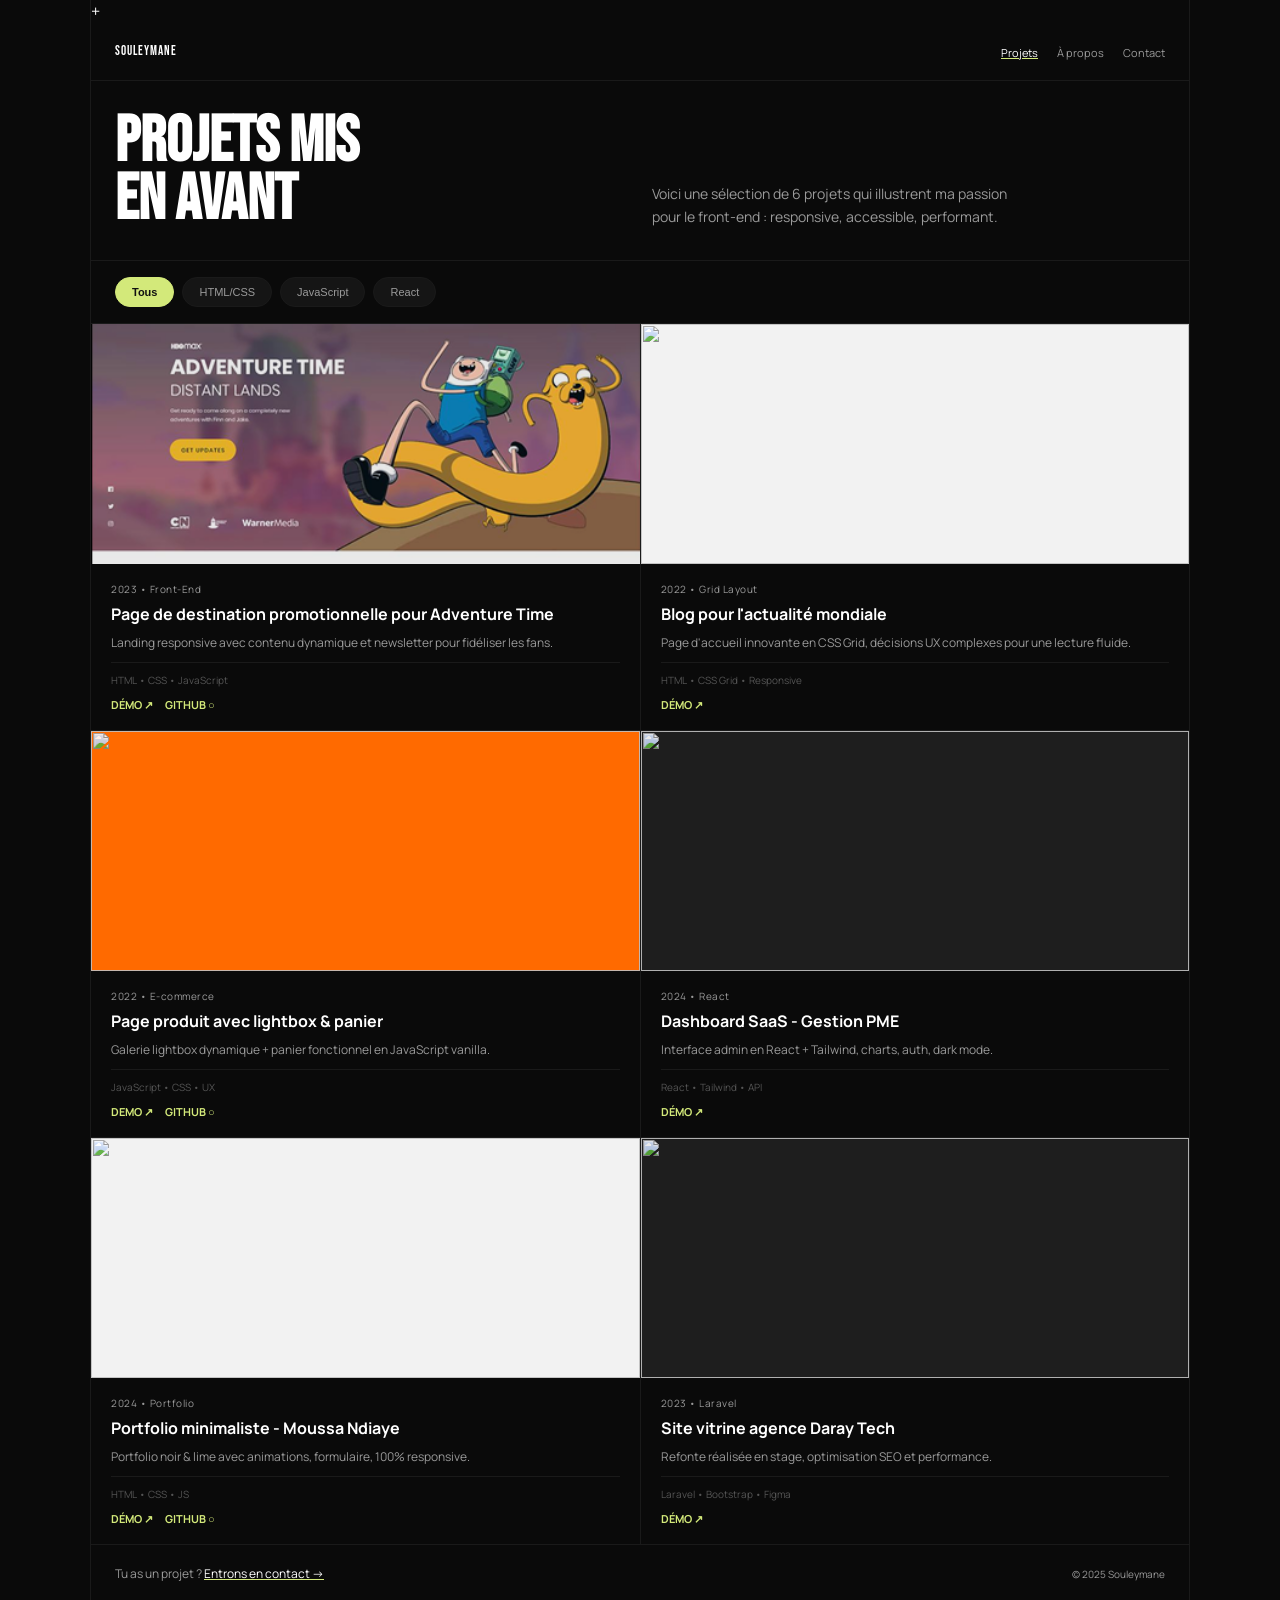
==== projet.html @ d20a0b54 "premier commit" ====
+<!DOCTYPE html>  
<html lang="fr">
<head>
<meta charset="UTF-8">
<meta name="viewport" content="width=device-width, initial-scale=1.0">
<title>Projets - Souleymane</title>
<link rel="stylesheet" href="projet.css">
</head>
<body>

<header class="navbar">
  <a href="index.html" class="logo">Souleymane</a>
  <nav>
    <a href="projets.html" class="active">Projets</a>
    <a href="index.html#apropos">À propos</a>
    <a href="contact.html">Contact</a>
  </nav>
</header>

<section class="head">
  <h1>PROJETS MIS<br>EN AVANT</h1>
  <p>Voici une sélection de 6 projets qui illustrent ma passion pour le front-end : responsive, accessible, performant.</p>
</section>

<section class="filters">
  <button class="active">Tous</button>
  <button>HTML/CSS</button>
  <button>JavaScript</button>
  <button>React</button>
</section>

<section class="grid">

  <article class="card">
    <div class="img"><img src="img/Adventure Time.PNG" alt=""></div>
    <div class="info">
      <span class="tag">2023 • Front-End</span>
      <h3>Page de destination promotionnelle pour Adventure Time</h3>
      <p>Landing responsive avec contenu dynamique et newsletter pour fidéliser les fans.</p>
      <div class="meta">HTML • CSS • JavaScript</div>
      <div class="links"><a href="#">DÉMO ↗</a><a href="#">GITHUB ○</a></div>
    </div>
  </article>

  <article class="card">
    <div class="img light"><img src="https://images.unsplash.com/photo-1504711434969-e33886168f5c?w=600" alt=""></div>
    <div class="info">
      <span class="tag">2022 • Grid Layout</span>
      <h3>Blog pour l'actualité mondiale</h3>
      <p>Page d'accueil innovante en CSS Grid, décisions UX complexes pour une lecture fluide.</p>
      <div class="meta">HTML • CSS Grid • Responsive</div>
      <div class="links"><a href="#">DÉMO ↗</a></div>
    </div>
  </article>

  <article class="card">
    <div class="img orange"><img src="https://images.unsplash.com/photo-1523275335684-37898b6baf30?w=600" alt=""></div>
    <div class="info">
      <span class="tag">2022 • E-commerce</span>
      <h3>Page produit avec lightbox & panier</h3>
      <p>Galerie lightbox dynamique + panier fonctionnel en JavaScript vanilla.</p>
      <div class="meta">JavaScript • CSS • UX</div>
      <div class="links"><a href="#">DEMO ↗</a><a href="#">GITHUB ○</a></div>
    </div>
  </article>

  <article class="card">
    <div class="img"><img src="https://images.unsplash.com/photo-1551650975-87deedd944c3?w=600" alt=""></div>
    <div class="info">
      <span class="tag">2024 • React</span>
      <h3>Dashboard SaaS - Gestion PME</h3>
      <p>Interface admin en React + Tailwind, charts, auth, dark mode.</p>
      <div class="meta">React • Tailwind • API</div>
      <div class="links"><a href="#">DÉMO ↗</a></div>
    </div>
  </article>

  <article class="card">
    <div class="img light"><img src="https://images.unsplash.com/photo-1460925895917-afdab827c52f?w=600" alt=""></div>
    <div class="info">
      <span class="tag">2024 • Portfolio</span>
      <h3>Portfolio minimaliste - Moussa Ndiaye</h3>
      <p>Portfolio noir & lime avec animations, formulaire, 100% responsive.</p>
      <div class="meta">HTML • CSS • JS</div>
      <div class="links"><a href="#">DÉMO ↗</a><a href="#">GITHUB ○</a></div>
    </div>
  </article>

  <article class="card">
    <div class="img"><img src="https://images.unsplash.com/photo-1555099962-4199c345e5dd?w=600" alt=""></div>
    <div class="info">
      <span class="tag">2023 • Laravel</span>
      <h3>Site vitrine agence Daray Tech</h3>
      <p>Refonte réalisée en stage, optimisation SEO et performance.</p>
      <div class="meta">Laravel • Bootstrap • Figma</div>
      <div class="links"><a href="#">DÉMO ↗</a></div>
    </div>
  </article>

</section>

<footer>
  <p>Tu as un projet ? <a href="contact.html">Entrons en contact →</a></p>
  <small>© 2025 Souleymane</small>
</footer>

</body>
</html>
---- projet.css ----
@import url('https://fonts.googleapis.com/css2?family=Bebas+Neue&family=Manrope:wght@400;500;700&display=swap');
:root{--bg:#0a0a0a;--card:#151515;--line:#1a1a1a;--lime:#D3E97A;--muted:#9a9a9a}
*{margin:0;padding:0;box-sizing:border-box}
body{background:var(--bg);color:#fff;font-family:'Manrope',sans-serif;max-width:1100px;margin:auto;border-left:1px solid var(--line);border-right:1px solid var(--line)}

.navbar{display:flex;justify-content:space-between;align-items:center;padding:18px 24px;border-bottom:1px solid var(--line)}
.logo{font-family:'Bebas Neue';font-size:13px;color:#fff;text-decoration:none;letter-spacing:1px}
.navbar nav a{font-size:11px;color:var(--muted);text-decoration:none;margin-left:16px}
.navbar nav a.active{color:#fff;text-decoration:underline;text-decoration-color:var(--lime)}

.head{display:grid;grid-template-columns:1fr 1fr;gap:24px;padding:32px 24px;border-bottom:1px solid var(--line)}
.head h1{font-family:'Bebas Neue';font-size:64px;line-height:0.9}
.head p{color:var(--muted);font-size:14px;line-height:1.6;max-width:380px;align-self:end}

.filters{display:flex;gap:8px;padding:16px 24px;border-bottom:1px solid var(--line);overflow-x:auto}
.filters button{background:var(--card);border:1px solid var(--line);color:var(--muted);padding:8px 16px;border-radius:20px;font-size:11px;cursor:pointer;white-space:nowrap}
.filters button.active{background:var(--lime);color:#111;border-color:var(--lime);font-weight:700}

.grid{display:grid;grid-template-columns:1fr 1fr;gap:1px;background:var(--line)}
.card{background:var(--bg);padding:0;display:flex;flex-direction:column}
.img{height:240px;background:#1e1e1e;overflow:hidden}
.img.light{background:#f2f2f2}
.img.orange{background:#ff6a00}
.img img{width:100%;height:100%;object-fit:cover;opacity:.9;transition:.4s}
.card:hover img{transform:scale(1.03);opacity:1}

.info{padding:18px 20px}
.tag{font-size:10px;color:var(--muted);letter-spacing:.5px}
.info h3{font-size:16px;margin:8px 0 8px;line-height:1.3}
.info p{color:var(--muted);font-size:12px;line-height:1.6}
.meta{font-size:10px;color:#555;margin:10px 0;border-top:1px solid var(--line);padding-top:10px}
.links{display:flex;gap:12px;margin-top:6px}
.links a{font-size:11px;color:var(--lime);text-decoration:none;font-weight:700}
.links a:hover{text-decoration:underline}

footer{display:flex;justify-content:space-between;align-items:center;padding:20px 24px;border-top:1px solid var(--line);color:var(--muted);font-size:12px}
footer a{color:#fff;text-decoration:underline;text-decoration-color:var(--lime)}

@media(max-width:800px){
  .head,.grid{grid-template-columns:1fr}
  .head h1{font-size:48px}
}
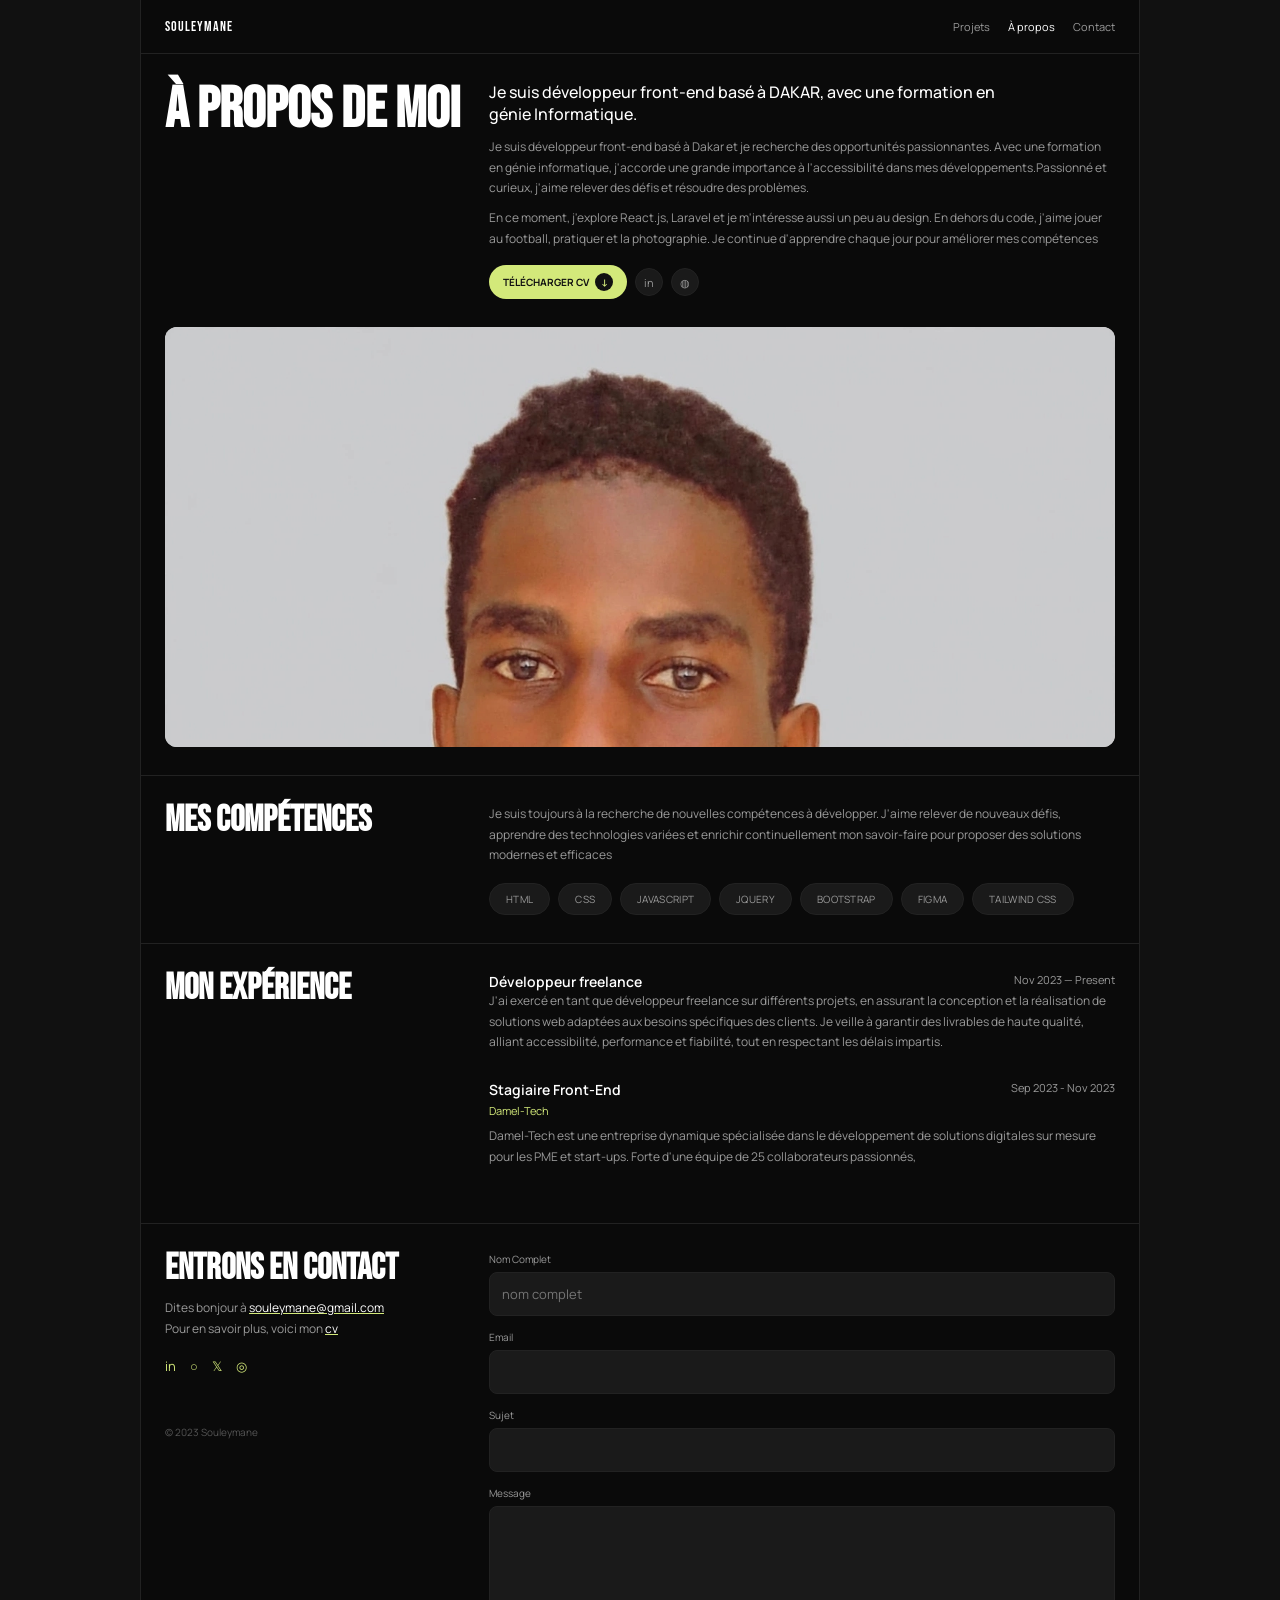
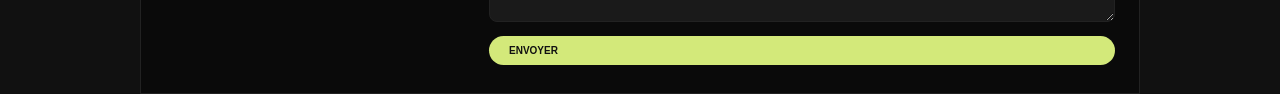
==== commit 31e642ff: "Update projet.html" ====
--- a/projet.html
+++ b/projet.html
@@ -1,108 +1,137 @@
-+<!DOCTYPE html>  
+
+<!DOCTYPE html>
 <html lang="fr">
 <head>
 <meta charset="UTF-8">
-<meta name="viewport" content="width=device-width, initial-scale=1.0">
-<title>Projets - Souleymane</title>
-<link rel="stylesheet" href="projet.css">
+<meta name="viewport" content="width=device-width, initial-scale=1.0, viewport-fit=cover">
+<title>À propos -Souleymane</title>
+<link rel="stylesheet" href="à propos.css">
 </head>
 <body>
 
-<header class="navbar">
-  <a href="index.html" class="logo">Souleymane</a>
-  <nav>
-    <a href="projets.html" class="active">Projets</a>
-    <a href="index.html#apropos">À propos</a>
-    <a href="contact.html">Contact</a>
-  </nav>
-</header>
+<div class="wrap">
+  <header class="navbar">
+    <div class="logo">Souleymane</div>
+    <nav>
+      <a href="projets.html">Projets</a>
+      <a href="about.html" class="active">À propos</a>
+      <a href="contact.html">Contact</a>
+    </nav>
+  </header>
 
-<section class="head">
-  <h1>PROJETS MIS<br>EN AVANT</h1>
-  <p>Voici une sélection de 6 projets qui illustrent ma passion pour le front-end : responsive, accessible, performant.</p>
-</section>
+  <section class="hero">
+    <div class="hero-grid">
+      <h1>À PROPOS DE MOI</h1>
+      <div class="hero-content">
+        <h2>
+            Je suis développeur front-end basé à DAKAR,
+            avec une formation en génie Informatique.
+        </h2>
+        
+        <p>
+            Je suis développeur front-end basé à Dakar et je recherche des opportunités passionnantes.
+            Avec une formation en génie informatique, j'accorde une grande importance à l'accessibilité
+            dans mes développements.Passionné et curieux, j'aime relever des défis et résoudre des problèmes.
+        </p>
+        
+        <p>
+          En ce moment, j'explore React.js, Laravel et je m'intéresse aussi un peu au design.
+          En dehors du code, j'aime jouer au football, pratiquer et la photographie.
+          Je continue d'apprendre chaque jour pour améliorer mes compétences
+        </p>
+        
+        <div class="actions">
+          <a href="cv.pdf" class="btn-lime">TÉLÉCHARGER CV <span>↓</span></a>
+          <a href="#" class="ico" aria-label="linkedin">in</a>
+          <a href="#" class="ico" aria-label="github">◍</a>
+        </div>
+      </div>
+    </div>
+    
+    <div class="hero-img">
+      <img src="img/4.jpg" alt="Souleymane">
+    </div>
+  </section>
 
-<section class="filters">
-  <button class="active">Tous</button>
-  <button>HTML/CSS</button>
-  <button>JavaScript</button>
-  <button>React</button>
-</section>
+  <section class="row">
+    <h2 class="title">MES COMPÉTENCES</h2>
+    <div class="col">
+      
+      <p>
+          Je suis toujours à la recherche de nouvelles compétences à développer.
+          J'aime relever de nouveaux défis, apprendre des technologies variées
+          et enrichir continuellement mon savoir-faire pour proposer des solutions modernes et efficaces
+      </p>
+      
+      <div class="pills">
+        <span>HTML</span><span>CSS</span><span>JAVASCRIPT</span><span>JQUERY</span>
+        <span>BOOTSTRAP</span><span>FIGMA</span><span>TAILWIND CSS</span>
+      </div>
+    </div>
+  </section>
 
-<section class="grid">
+  <section class="row">
+    <h2 class="title">MON EXPÉRIENCE</h2>
+    <div class="col">
+      <div class="job">
+        <div class="job-head">
+          <h3>
+            Développeur freelance
+          </h3>
+          <time>
+              Nov 2023 — Present
+          </time>
+        </div>
+        
+        <p>
+          J'ai exercé en tant que développeur freelance sur différents projets,
+          en assurant la conception et la réalisation de solutions web adaptées aux
+          besoins spécifiques des clients. Je veille à garantir des livrables de haute qualité,
+          alliant accessibilité, performance et fiabilité, tout en respectant les délais impartis.
+        </p>
+      </div>
+      
+      <div class="job">
+        <div class="job-head">
+          <h3>
+            Stagiaire Front-End
+          </h3>
+        <time>
+          Sep 2023 - Nov 2023
+        </time>
+      </div>
+        
+        <div class="company">Damel-Tech</div>
+        
+        <p>
+          Damel-Tech est une entreprise dynamique spécialisée dans le développement de solutions digitales
+          sur mesure pour les PME et start-ups. Forte d'une équipe de 25 collaborateurs passionnés,
+        </p>
+        
+      </div>
+    </div>
+  </section>
 
-  <article class="card">
-    <div class="img"><img src="img/Adventure Time.PNG" alt=""></div>
-    <div class="info">
-      <span class="tag">2023 • Front-End</span>
-      <h3>Page de destination promotionnelle pour Adventure Time</h3>
-      <p>Landing responsive avec contenu dynamique et newsletter pour fidéliser les fans.</p>
-      <div class="meta">HTML • CSS • JavaScript</div>
-      <div class="links"><a href="#">DÉMO ↗</a><a href="#">GITHUB ○</a></div>
+  <section class="row contact">
+    <div class="contact-left">
+      <h2 class="title">ENTRONS EN CONTACT</h2>
+      
+      <p class="mail-line">Dites bonjour à <a href="mailto:souleymane@gmail.com">souleymane@gmail.com</a><br>
+        Pour en savoir plus, voici mon <a href="#">cv</a>
+      </p>
+      
+      <div class="socials"><a href="#">in</a><a href="#">○</a><a href="#">𝕏</a><a href="#">◎</a></div>
+      <small class="copy">© 2023 Souleymane</small>
     </div>
-  </article>
-
-  <article class="card">
-    <div class="img light"><img src="https://images.unsplash.com/photo-1504711434969-e33886168f5c?w=600" alt=""></div>
-    <div class="info">
-      <span class="tag">2022 • Grid Layout</span>
-      <h3>Blog pour l'actualité mondiale</h3>
-      <p>Page d'accueil innovante en CSS Grid, décisions UX complexes pour une lecture fluide.</p>
-      <div class="meta">HTML • CSS Grid • Responsive</div>
-      <div class="links"><a href="#">DÉMO ↗</a></div>
-    </div>
-  </article>
-
-  <article class="card">
-    <div class="img orange"><img src="https://images.unsplash.com/photo-1523275335684-37898b6baf30?w=600" alt=""></div>
-    <div class="info">
-      <span class="tag">2022 • E-commerce</span>
-      <h3>Page produit avec lightbox & panier</h3>
-      <p>Galerie lightbox dynamique + panier fonctionnel en JavaScript vanilla.</p>
-      <div class="meta">JavaScript • CSS • UX</div>
-      <div class="links"><a href="#">DEMO ↗</a><a href="#">GITHUB ○</a></div>
-    </div>
-  </article>
-
-  <article class="card">
-    <div class="img"><img src="https://images.unsplash.com/photo-1551650975-87deedd944c3?w=600" alt=""></div>
-    <div class="info">
-      <span class="tag">2024 • React</span>
-      <h3>Dashboard SaaS - Gestion PME</h3>
-      <p>Interface admin en React + Tailwind, charts, auth, dark mode.</p>
-      <div class="meta">React • Tailwind • API</div>
-      <div class="links"><a href="#">DÉMO ↗</a></div>
-    </div>
-  </article>
-
-  <article class="card">
-    <div class="img light"><img src="https://images.unsplash.com/photo-1460925895917-afdab827c52f?w=600" alt=""></div>
-    <div class="info">
-      <span class="tag">2024 • Portfolio</span>
-      <h3>Portfolio minimaliste - Moussa Ndiaye</h3>
-      <p>Portfolio noir & lime avec animations, formulaire, 100% responsive.</p>
-      <div class="meta">HTML • CSS • JS</div>
-      <div class="links"><a href="#">DÉMO ↗</a><a href="#">GITHUB ○</a></div>
-    </div>
-  </article>
-
-  <article class="card">
-    <div class="img"><img src="https://images.unsplash.com/photo-1555099962-4199c345e5dd?w=600" alt=""></div>
-    <div class="info">
-      <span class="tag">2023 • Laravel</span>
-      <h3>Site vitrine agence Daray Tech</h3>
-      <p>Refonte réalisée en stage, optimisation SEO et performance.</p>
-      <div class="meta">Laravel • Bootstrap • Figma</div>
-      <div class="links"><a href="#">DÉMO ↗</a></div>
-    </div>
-  </article>
-
-</section>
-
-<footer>
-  <p>Tu as un projet ? <a href="contact.html">Entrons en contact →</a></p>
-  <small>© 2025 Souleymane</small>
-</footer>
+    <form class="contact-form">
+      <label>Nom Complet<input type="text" placeholder="nom complet" required></label>
+      <label>Email<input type="email" required></label>
+      <label>Sujet<input type="text" required></label>
+      <label>Message<textarea rows="5" required></textarea></label>
+      <button type="submit" class="btn-lime sm">ENVOYER</button>
+    </form>
+  </section>
+</div>
 
 </body>
-</html>+</html>
--- a/à propos.css
+++ b/à propos.css
@@ -0,0 +1,338 @@
+@import url('https://fonts.googleapis.com/css2?family=Bebas+Neue&family=Manrope:wght@400;500;700&display=swap');
+:root{--bg:#0a0a0a;--card:#1a1a1a;--line:#222;--lime:#D3E97A;--muted:#9a9a9a}
+*{
+  margin:0;
+  padding:0;
+  box-sizing:border-box
+}
+body{
+  background:#111;
+  display:flex;
+  justify-content:center
+}
+.wrap{
+  background:var(--bg);
+  color:#fff;
+  font-family:'Manrope',sans-serif;
+  width:100%;
+  max-width:1000px;
+  min-height:100vh;
+  border-left:1px solid var(--line);
+  border-right:1px solid var(--line)
+}
+
+.navbar{
+  display:flex;
+  justify-content:space-between;
+  align-items:center;
+  padding:18px 24px;
+  border-bottom:1px solid var(--line);
+  position:sticky;
+  top:0;background:var(--bg);
+  z-index:100
+}
+.logo{
+  font-family:'Bebas Neue';
+  font-size:14px;letter-spacing:1px}
+.navbar nav{display:flex;gap:18px}
+.navbar nav a{
+  font-size:11px;
+  color:var(--muted);
+  text-decoration:none;
+}
+.navbar nav a.active{
+  color:#fff;
+}
+
+.hero{
+  padding:28px 24px;
+  border-bottom:1px solid var(--line)
+}
+.hero-grid{
+  display:grid;
+  grid-template-columns:300px 1fr;
+  gap:24px;
+}
+.hero h1{
+  font-family:'Bebas Neue';
+  font-size:clamp(36px,6vw,58px);
+  line-height:.95;
+}
+.hero-content h2{
+  font-size:16px;
+  line-height:1.35;
+  font-weight:500;
+  margin-bottom:12px;
+  max-width:520px;
+}
+.hero-content p{
+  color:var(--muted);
+  font-size:12px;
+  line-height:1.7;
+  margin-bottom:10px;
+}
+.actions{
+  display:flex;
+  align-items:center;
+  gap:8px;
+  margin-top:16px;
+  flex-wrap:wrap;
+}
+.btn-lime{
+  background:var(--lime);
+  color:#111;
+  padding:8px 14px;
+  border-radius:24px;
+  font-weight:700;
+  font-size:10px;
+  text-decoration:none;
+  display:inline-flex;
+  align-items:center;
+  gap:6px;
+  border:none;
+  cursor:pointer;
+}
+.btn-lime span{
+  background:#111;
+  color:var(--lime);
+  width:18px;
+  height:18px;
+  border-radius:50%;
+  display:grid;
+  place-items:center;
+  font-size:10px;
+}
+.btn-lime.sm{
+  padding:9px 20px;
+}
+.ico{
+  width:28px;
+  height:28px;
+  background:var(--card);
+  border:1px solid var(--line);
+  border-radius:50%;
+  display:grid;
+  place-items:center;
+  font-size:11px;
+  color:var(--muted);
+  text-decoration:none;
+}
+.hero-img{
+  margin-top:28px;
+}
+.hero-img img{
+  width:100%;
+  height:420px;
+  object-fit:cover;
+  object-position:top center;
+  border-radius:12px;
+  display:block;
+  background:#ddd;
+}
+
+.row{
+  display:grid;
+  grid-template-columns:300px 1fr;
+  gap:24px;
+  padding:28px 24px;
+  border-bottom:1px solid var(--line);
+}
+.title{
+  font-family:'Bebas Neue';
+  font-size:36px;
+  line-height:.95;
+}
+.col p{
+  color:var(--muted);
+  font-size:12px;
+  line-height:1.7;
+}
+.pills{
+  display:flex;
+  flex-wrap:wrap;
+  gap:8px;
+  margin-top:18px;
+}
+.pills span{
+  border:1px solid var(--line);
+  background:var(--card);
+  padding:8px 16px;
+  border-radius:22px;
+  font-size:10px;
+  color:var(--muted);
+  letter-spacing:.3px;
+}
+
+.job{
+  margin-bottom:28px;
+}
+.job-head{
+  display:flex;
+  justify-content:space-between;
+  gap:12px;
+  flex-wrap:wrap;
+}
+.job-head h3{
+  font-size:14px;
+  font-weight:600;
+}
+.job-head time{
+  font-size:11px;
+  color:var(--muted);
+}
+.company{
+  color:var(--lime);
+  font-size:11px;
+  margin:4px 0 8px;
+}
+.job p{
+  color:var(--muted);
+  font-size:12px;
+  line-height:1.7;
+}
+
+.contact-left .mail-line{
+  color:var(--muted);
+  font-size:12px;
+  margin-top:12px;
+  line-height:1.7;
+}
+.contact-left a{
+  color:#fff;
+  text-decoration:underline;
+  text-decoration-color:var(--lime);
+}
+.socials{
+  display:flex;
+  gap:14px;
+  margin-top:18px;
+}
+.socials a{
+  color:var(--lime);
+  text-decoration:none;
+  font-size:13px;
+}
+.copy{
+  color:#555;
+  font-size:10px;
+  display:block;
+  margin-top:50px;
+}
+.contact-form{
+  display:flex;
+  flex-direction:column;
+  gap:14px;
+}
+.contact-form label{
+  font-size:10px;
+  color:var(--muted);
+  display:flex;
+  flex-direction:column;
+  gap:6px;
+}
+.contact-form input,
+.contact-form textarea{
+  background:var(--card);
+  border:1px solid var(--line);
+  border-radius:8px;
+  padding:12px;
+  color:#fff;
+  outline:none;
+  width:100%;
+  font-family:'Manrope';
+  font-size:13px;
+}
+.contact-form input:focus,
+.contact-form textarea:focus{
+  border-color:var(--lime);
+}
+.contact-form textarea{
+  resize:vertical;
+  min-height:110px;
+}
+
+@media (max-width: 768px){
+  .wrap{
+    border:none;
+  }
+  .navbar{
+    padding:14px 16px;
+  }
+  .hero{
+    padding:20px 16px;
+  }
+  .hero-grid,.row{
+    grid-template-columns:1fr;
+    gap:16px;
+  }
+  .hero h1{
+    font-size:40px;
+  }
+  .hero-content h2{
+    font-size:14px;
+  }
+  .hero-img img{
+    height:300px;
+  }
+  .row{
+    padding:22px 16px;
+  }
+  .title{
+    font-size:30px;
+  }
+  .copy{
+    margin-top:20px;
+  }
+  .contact{
+    padding-bottom:32px;
+  }
+}
+
+@media (max-width: 480px){
+  .hero-img img{
+    height:240px;
+    border-radius:10px;
+  }
+  .pills span{
+    padding:7px 12px;
+    font-size:9px;
+  }
+  .btn-lime{
+    font-size:9px;
+  }
+}
+
+@media (orientation: landscape) and (max-height: 500px){
+  .navbar{
+    padding:10px 16px;
+  }
+  .hero{
+    padding:16px;
+  }
+  .hero-grid{
+    grid-template-columns:180px 1fr;
+  }
+  .hero h1{
+    font-size:28px;
+  }
+  .hero-img img{
+    height:200px;
+  }
+  .row{
+    grid-template-columns:180px 1fr;
+    padding:16px;
+  }
+  .title{
+    font-size:22px;
+  }
+  .contact-form textarea{min-height:70px}
+}
+
+@media (min-width: 769px) and (max-width: 1024px) and (orientation: landscape){
+  .hero-img img{
+    height:360px;
+  }
+  .wrap{
+    max-width:100%;
+  }
+}
